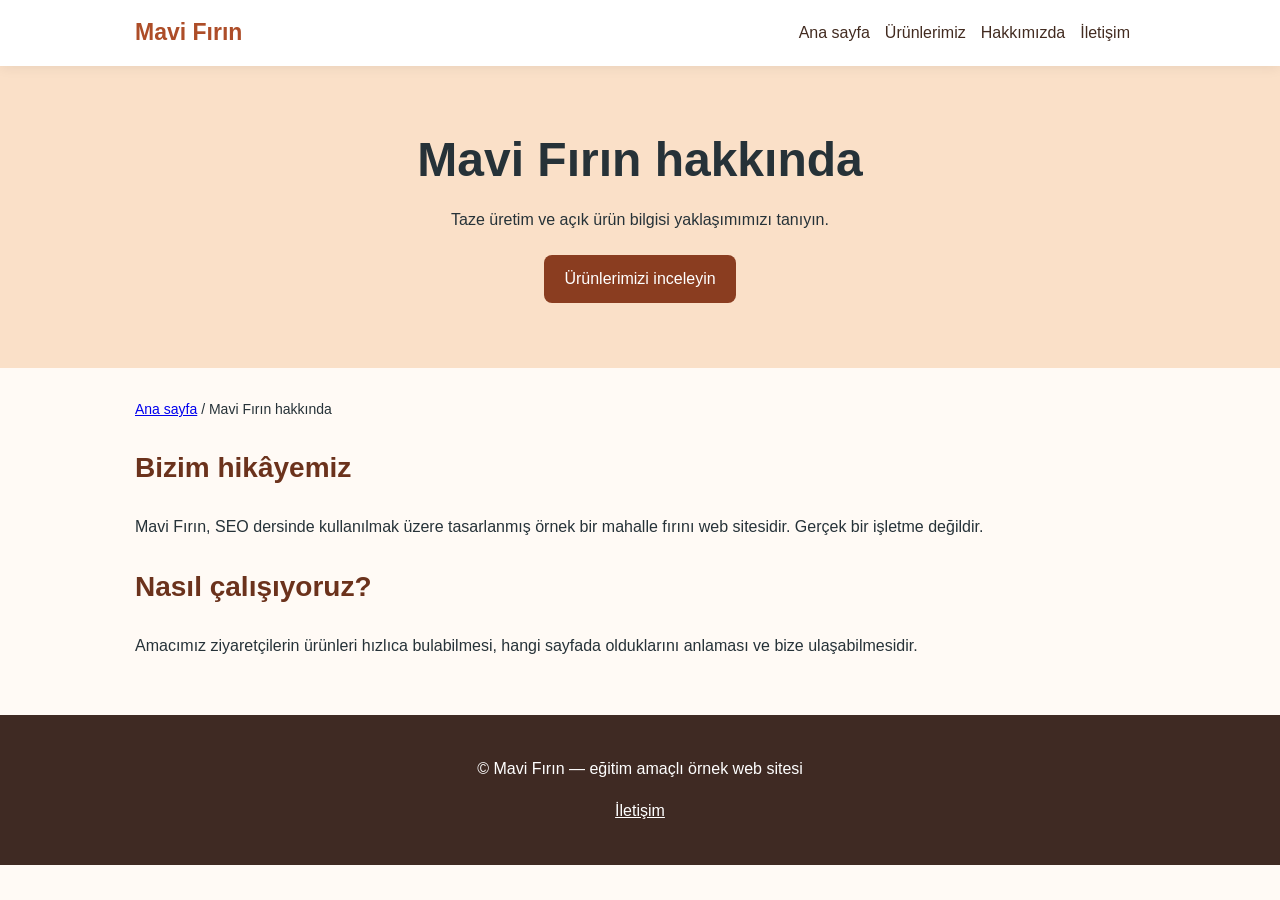
==== hakkimizda.html @ be4efa81 "feat: Mavi Fırın web sitesi ve SEO dosyaları yayına hazırlandı" ====
<!doctype html><html lang="tr"><head><meta charset="utf-8"><meta name="viewport" content="width=device-width, initial-scale=1"><title>Hakkımızda | Eskişehir Mavi Fırın</title><meta name="description" content="Mavi Fırın’ın mahalle fırını olarak çalışma anlayışını, günlük üretim yaklaşımını ve ekibimizi tanıyın."><link rel="stylesheet" href="style.css"><!-- 8. hafta: Google etiketini Analytics arayüzünden alıp BURAYA yerleştirin; gerçek kimlik yazın. --></head><body><header><nav aria-label="Ana menü"><span class="brand">Mavi Fırın</span><div><a href="index.html">Ana sayfa</a><a href="urunler.html">Ürünlerimiz</a><a href="hakkimizda.html">Hakkımızda</a><a href="iletisim.html">İletişim</a></div></nav></header><section class="hero"><h1>Mavi Fırın hakkında</h1><p>Taze üretim ve açık ürün bilgisi yaklaşımımızı tanıyın.</p><a class="btn" href="urunler.html">Ürünlerimizi inceleyin</a></section><main><p class="crumb"><a href="index.html">Ana sayfa</a> / Mavi Fırın hakkında</p><h2>Bizim hikâyemiz</h2><p>Mavi Fırın, SEO dersinde kullanılmak üzere tasarlanmış örnek bir mahalle fırını web sitesidir. Gerçek bir işletme değildir.</p><h2>Nasıl çalışıyoruz?</h2><p>Amacımız ziyaretçilerin ürünleri hızlıca bulabilmesi, hangi sayfada olduklarını anlaması ve bize ulaşabilmesidir.</p></main><footer><p>© Mavi Fırın — eğitim amaçlı örnek web sitesi</p><p><a href="iletisim.html">İletişim</a></p></footer></body></html>
---- style.css ----
*{box-sizing:border-box}body{margin:0;font-family:Arial,Helvetica,sans-serif;color:#263238;line-height:1.65;background:#fffaf5}header{background:#fff;box-shadow:0 2px 12px #0001;position:sticky;top:0}nav{max-width:1050px;margin:auto;display:flex;justify-content:space-between;align-items:center;gap:18px;padding:14px 20px;flex-wrap:wrap}nav a{color:#422b20;text-decoration:none;margin-right:15px}nav a:hover,nav a:focus{text-decoration:underline}.brand{font-weight:800;font-size:23px;color:#ad4d28}.hero{background:#fae0c8;padding:65px 20px;text-align:center}.hero h1{font-size:clamp(28px,5vw,48px);line-height:1.2;max-width:790px;margin:0 auto 18px}.hero p{max-width:650px;margin:0 auto 22px}.btn{display:inline-block;background:#8a3d20;color:white;padding:11px 20px;border-radius:8px;text-decoration:none}main{max-width:1050px;margin:30px auto;padding:0 20px}h2{font-size:28px;color:#6b321c}h3{font-size:20px;color:#6b321c}.cards{display:grid;grid-template-columns:repeat(auto-fit,minmax(240px,1fr));gap:20px}.card{background:white;padding:22px;border-radius:12px;border:1px solid #ead9ca}.notice{padding:17px;background:#fff1dc;border-left:5px solid #bc702b;margin:25px 0}footer{margin-top:55px;padding:25px;background:#3f2a23;color:#fff;text-align:center}footer a{color:white}.crumb{font-size:14px}label{display:block;margin:15px 0 4px}input,textarea{width:100%;max-width:550px;padding:10px;border:1px solid #987b6c;border-radius:6px}button{background:#8a3d20;color:white;padding:12px;border:0;border-radius:6px;cursor:pointer}@media(max-width:600px){nav{display:block}nav a{display:inline-block;margin:4px 9px 4px 0}.hero{padding:45px 16px}}
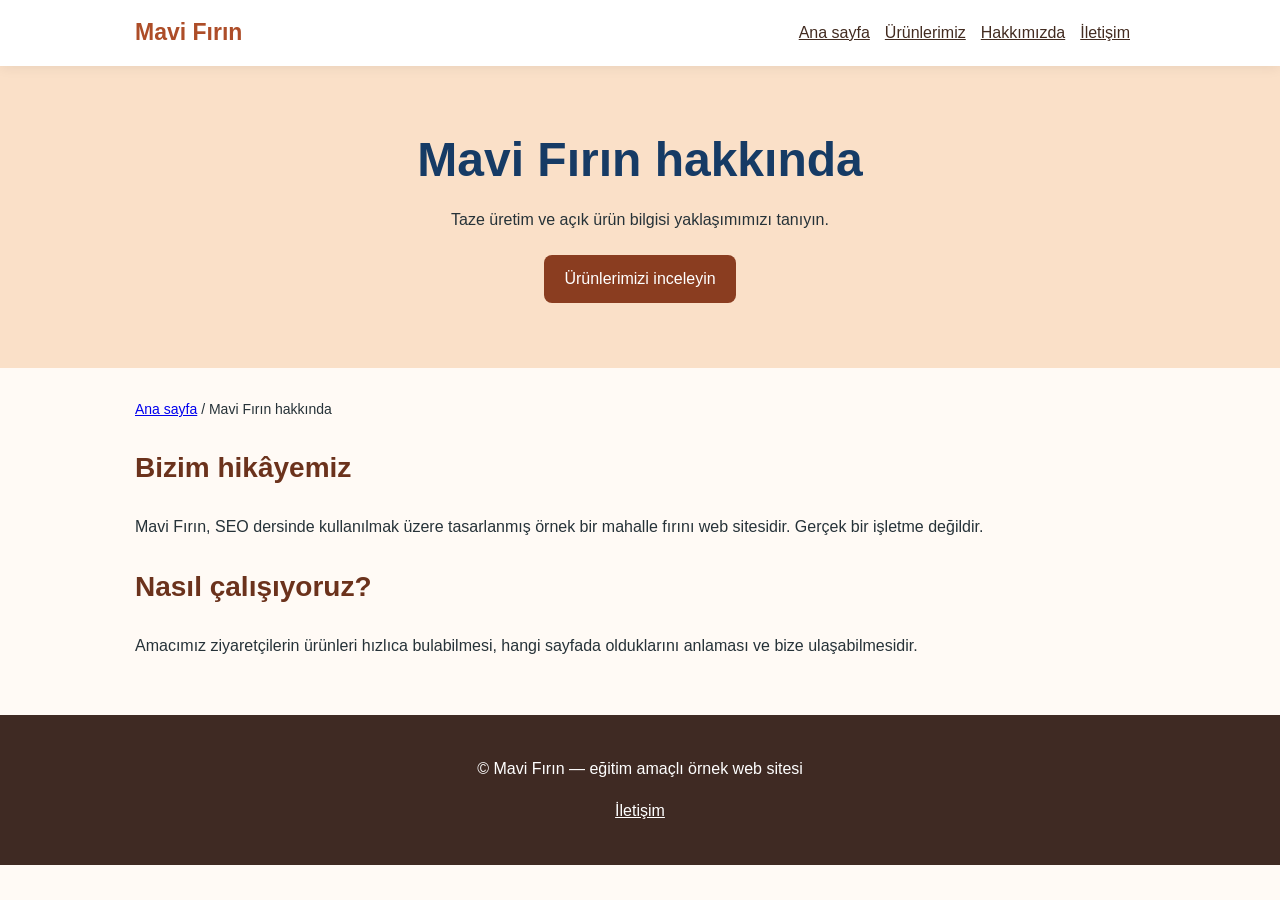
==== commit 7a4c87a8: "feat: 1. ve 2. hafta SEO geliştirmeleri, ürün görselleri ve logo yönlendirmesi eklendi" ====
--- a/hakkimizda.html
+++ b/hakkimizda.html
@@ -1 +1 @@
-<!doctype html><html lang="tr"><head><meta charset="utf-8"><meta name="viewport" content="width=device-width, initial-scale=1"><title>Hakkımızda | Eskişehir Mavi Fırın</title><meta name="description" content="Mavi Fırın’ın mahalle fırını olarak çalışma anlayışını, günlük üretim yaklaşımını ve ekibimizi tanıyın."><link rel="stylesheet" href="style.css"><!-- 8. hafta: Google etiketini Analytics arayüzünden alıp BURAYA yerleştirin; gerçek kimlik yazın. --></head><body><header><nav aria-label="Ana menü"><span class="brand">Mavi Fırın</span><div><a href="index.html">Ana sayfa</a><a href="urunler.html">Ürünlerimiz</a><a href="hakkimizda.html">Hakkımızda</a><a href="iletisim.html">İletişim</a></div></nav></header><section class="hero"><h1>Mavi Fırın hakkında</h1><p>Taze üretim ve açık ürün bilgisi yaklaşımımızı tanıyın.</p><a class="btn" href="urunler.html">Ürünlerimizi inceleyin</a></section><main><p class="crumb"><a href="index.html">Ana sayfa</a> / Mavi Fırın hakkında</p><h2>Bizim hikâyemiz</h2><p>Mavi Fırın, SEO dersinde kullanılmak üzere tasarlanmış örnek bir mahalle fırını web sitesidir. Gerçek bir işletme değildir.</p><h2>Nasıl çalışıyoruz?</h2><p>Amacımız ziyaretçilerin ürünleri hızlıca bulabilmesi, hangi sayfada olduklarını anlaması ve bize ulaşabilmesidir.</p></main><footer><p>© Mavi Fırın — eğitim amaçlı örnek web sitesi</p><p><a href="iletisim.html">İletişim</a></p></footer></body></html>+<!doctype html><html lang="tr"><head><meta charset="utf-8"><meta name="viewport" content="width=device-width, initial-scale=1"><title>Hakkımızda | Eskişehir Mavi Fırın</title><meta name="description" content="Mavi Fırın’ın mahalle fırını olarak çalışma anlayışını, günlük üretim yaklaşımını ve ekibimizi tanıyın."><link rel="stylesheet" href="style.css"><!-- 8. hafta: Google etiketini Analytics arayüzünden alıp BURAYA yerleştirin; gerçek kimlik yazın. --></head><body><header><nav aria-label="Ana menü"><a href="index.html" class="brand">Mavi Fırın</a><div><a href="index.html">Ana sayfa</a><a href="urunler.html">Ürünlerimiz</a><a href="hakkimizda.html">Hakkımızda</a><a href="iletisim.html">İletişim</a></div></nav></header><section class="hero"><h1>Mavi Fırın hakkında</h1><p>Taze üretim ve açık ürün bilgisi yaklaşımımızı tanıyın.</p><a class="btn" href="urunler.html">Ürünlerimizi inceleyin</a></section><main><p class="crumb"><a href="index.html">Ana sayfa</a> / Mavi Fırın hakkında</p><h2>Bizim hikâyemiz</h2><p>Mavi Fırın, SEO dersinde kullanılmak üzere tasarlanmış örnek bir mahalle fırını web sitesidir. Gerçek bir işletme değildir.</p><h2>Nasıl çalışıyoruz?</h2><p>Amacımız ziyaretçilerin ürünleri hızlıca bulabilmesi, hangi sayfada olduklarını anlaması ve bize ulaşabilmesidir.</p></main><footer><p>© Mavi Fırın — eğitim amaçlı örnek web sitesi</p><p><a href="iletisim.html">İletişim</a></p></footer></body></html>
--- a/style.css
+++ b/style.css
@@ -1 +1,196 @@
-*{box-sizing:border-box}body{margin:0;font-family:Arial,Helvetica,sans-serif;color:#263238;line-height:1.65;background:#fffaf5}header{background:#fff;box-shadow:0 2px 12px #0001;position:sticky;top:0}nav{max-width:1050px;margin:auto;display:flex;justify-content:space-between;align-items:center;gap:18px;padding:14px 20px;flex-wrap:wrap}nav a{color:#422b20;text-decoration:none;margin-right:15px}nav a:hover,nav a:focus{text-decoration:underline}.brand{font-weight:800;font-size:23px;color:#ad4d28}.hero{background:#fae0c8;padding:65px 20px;text-align:center}.hero h1{font-size:clamp(28px,5vw,48px);line-height:1.2;max-width:790px;margin:0 auto 18px}.hero p{max-width:650px;margin:0 auto 22px}.btn{display:inline-block;background:#8a3d20;color:white;padding:11px 20px;border-radius:8px;text-decoration:none}main{max-width:1050px;margin:30px auto;padding:0 20px}h2{font-size:28px;color:#6b321c}h3{font-size:20px;color:#6b321c}.cards{display:grid;grid-template-columns:repeat(auto-fit,minmax(240px,1fr));gap:20px}.card{background:white;padding:22px;border-radius:12px;border:1px solid #ead9ca}.notice{padding:17px;background:#fff1dc;border-left:5px solid #bc702b;margin:25px 0}footer{margin-top:55px;padding:25px;background:#3f2a23;color:#fff;text-align:center}footer a{color:white}.crumb{font-size:14px}label{display:block;margin:15px 0 4px}input,textarea{width:100%;max-width:550px;padding:10px;border:1px solid #987b6c;border-radius:6px}button{background:#8a3d20;color:white;padding:12px;border:0;border-radius:6px;cursor:pointer}@media(max-width:600px){nav{display:block}nav a{display:inline-block;margin:4px 9px 4px 0}.hero{padding:45px 16px}}+* {
+    box-sizing: border-box;
+}
+
+body {
+    margin: 0;
+    font-family: Arial, Helvetica, sans-serif;
+    color: #263238;
+    line-height: 1.65;
+    background: #fffaf5;
+}
+
+header {
+    background: #fff;
+    box-shadow: 0 2px 12px #0001;
+    position: sticky;
+    top: 0;
+}
+
+nav {
+    max-width: 1050px;
+    margin: auto;
+    display: flex;
+    justify-content: space-between;
+    align-items: center;
+    gap: 18px;
+    padding: 14px 20px;
+    flex-wrap: wrap;
+}
+
+nav a {
+    color: #422b20;
+    margin-right: 15px;
+}
+
+nav a:hover,
+nav a:focus {
+    text-decoration: underline;
+}
+
+.brand {
+    font-weight: 800;
+    font-size: 23px;
+    color: #ad4d28;
+    text-decoration: none;
+}
+
+.brand:hover,
+.brand:focus {
+    text-decoration: none;
+    opacity: 0.9;
+}
+
+.hero {
+    background: #fae0c8;
+    padding: 65px 20px;
+    text-align: center;
+}
+
+.hero h1 {
+    font-size: clamp(28px, 5vw, 48px);
+    line-height: 1.2;
+    max-width: 790px;
+    margin: 0 auto 18px;
+}
+
+/* H02-U3: style.css dosyasında h1 için yazı rengi */
+h1 {
+    color: #163b65;
+}
+
+/* H02-S3: Bağlantılara altı çizili görünüm */
+a {
+    text-decoration: underline;
+}
+
+.hero p {
+    max-width: 650px;
+    margin: 0 auto 22px;
+}
+
+.btn {
+    display: inline-block;
+    background: #8a3d20;
+    color: white;
+    padding: 11px 20px;
+    border-radius: 8px;
+    text-decoration: none;
+}
+
+main {
+    max-width: 1050px;
+    margin: 30px auto;
+    padding: 0 20px;
+}
+
+h2 {
+    font-size: 28px;
+    color: #6b321c;
+}
+
+h3 {
+    font-size: 20px;
+    color: #6b321c;
+}
+
+.cards {
+    display: grid;
+    grid-template-columns: repeat(auto-fit, minmax(240px, 1fr));
+    gap: 20px;
+}
+
+.card {
+    background: white;
+    padding: 22px;
+    border-radius: 12px;
+    border: 1px solid #ead9ca;
+}
+
+.card img {
+    width: 100%;
+    height: 190px;
+    object-fit: cover;
+    border-radius: 8px;
+    margin-bottom: 14px;
+    display: block;
+}
+
+.notice {
+    padding: 17px;
+    background: #fff1dc;
+    border-left: 5px solid #bc702b;
+    margin: 25px 0;
+}
+
+footer {
+    margin-top: 55px;
+    padding: 25px;
+    background: #3f2a23;
+    color: #fff;
+    text-align: center;
+}
+
+footer a {
+    color: white;
+}
+
+.crumb {
+    font-size: 14px;
+}
+
+label {
+    display: block;
+    margin: 15px 0 4px;
+}
+
+input,
+textarea {
+    width: 100%;
+    max-width: 550px;
+    padding: 10px;
+    border: 1px solid #987b6c;
+    border-radius: 6px;
+}
+
+button {
+    background: #8a3d20;
+    color: white;
+    padding: 12px;
+    border: 0;
+    border-radius: 6px;
+    cursor: pointer;
+}
+
+/* H02-S4: Taşan öğeleri engelleme kuralları (responsive ve max-width) */
+img,
+table,
+pre {
+    max-width: 100%;
+    height: auto;
+}
+
+@media (max-width: 600px) {
+    nav {
+        display: block;
+    }
+
+    nav a {
+        display: inline-block;
+        margin: 4px 9px 4px 0;
+    }
+
+    .hero {
+        padding: 45px 16px;
+    }
+}
